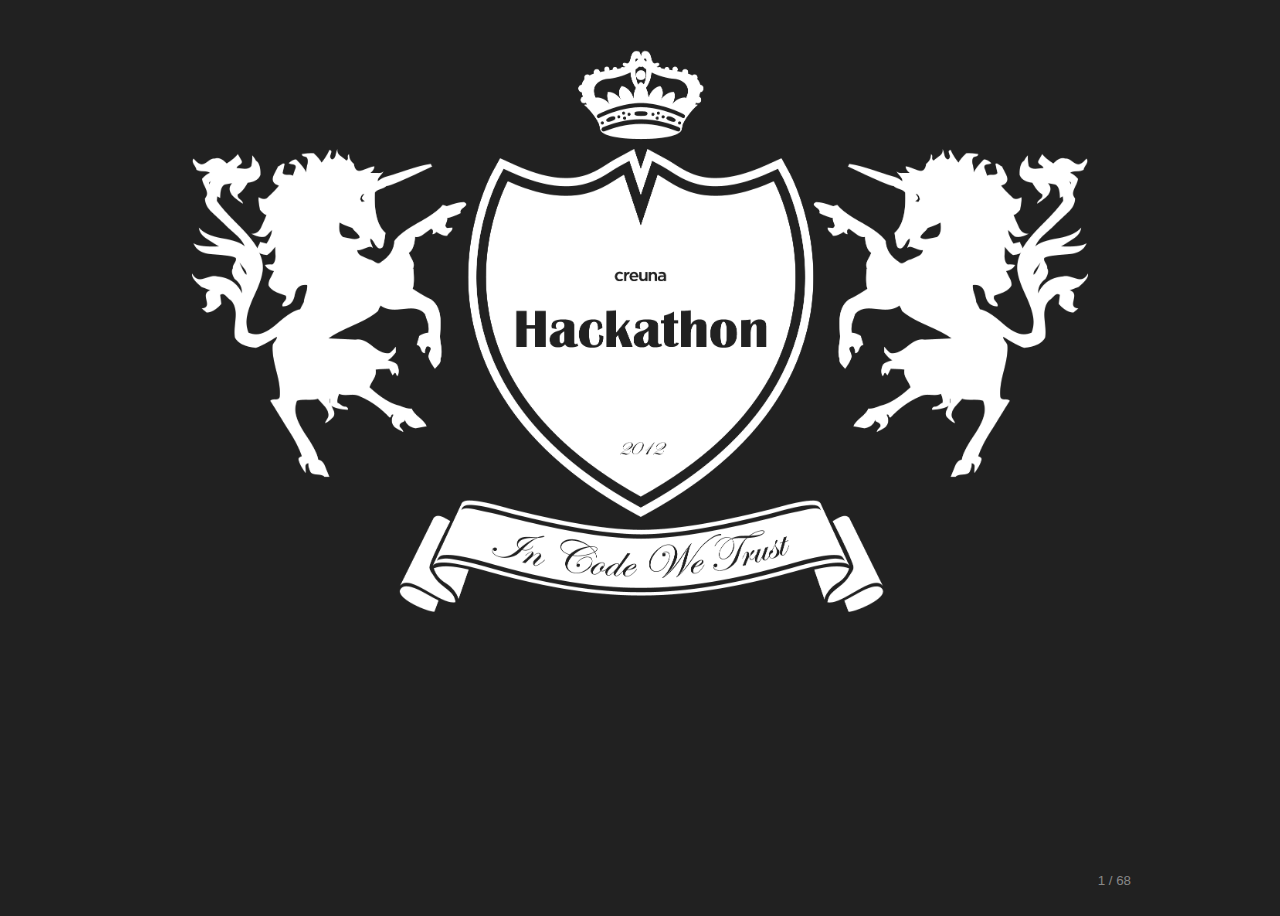
==== slides/hackathon.html @ 1612ad33 "Added hackathon first draft slides." ====
<!DOCTYPE html>
<!--[if lt IE 7]> <html class="no-js ie6" lang="en"> <![endif]-->
<!--[if IE 7]>    <html class="no-js ie7" lang="en"> <![endif]-->
<!--[if IE 8]>    <html class="no-js ie8" lang="en"> <![endif]-->
<!--[if gt IE 8]><!-->  <html class="no-js" lang="en"> <!--<![endif]-->
<head>
	<meta charset="utf-8">
	<meta http-equiv="X-UA-Compatible" content="IE=edge,chrome=1">
	
	<title>Creuna Hackathon 2012</title>
	
	<meta name="author" content="Lars Hundebøl">
	<meta name="viewport" content="width=1024, user-scalable=no">
	
	<!-- Core and extension CSS files -->
	<link rel="stylesheet" href="../core/deck.core.css">
	<link rel="stylesheet" href="../extensions/goto/deck.goto.css">
	<link rel="stylesheet" href="../extensions/menu/deck.menu.css">
	<link rel="stylesheet" href="../extensions/navigation/deck.navigation.css">
	<link rel="stylesheet" href="../extensions/status/deck.status.css">
	<link rel="stylesheet" href="../extensions/hash/deck.hash.css">
	
	
	
	<!-- Transition theme. More available in /themes/transition/ or create your own. -->
	<link rel="stylesheet" href="../themes/transition/horizontal-slide.css">
	
	<!-- Style theme. More available in /themes/style/ or create your own. -->
	<link rel="stylesheet" href="../themes/style/creuna.css">
	
	<script src="../modernizr.custom.js"></script>
</head>

<body class="deck-container">

<!-- Begin slides -->
<section class="slide">
  <img src="../themes/images/hackathon-logo.png" style="margin-top: 50px" />
</section>

<section class="slide">
	<h2>What is a Hackathon?</h2>
	<iframe width="853" height="480" src="http://www.youtube.com/embed/eDnwIPE9kDk?rel=0" frameborder="0" allowfullscreen></iframe>
</section>

<section class="slide">
	<h2>No really, what is a Hackathon?</h2>
	<ol>
		<li class="slide">
			<h3>Team up in small teams</h3>
		</li>
		<li class="slide">
			<h3>Each team will be given a user story of a small task/project</h3>
		</li>
		<li class="slide">
			<h3>See how much we can create in a small amount of time</h3>
		</li>
		<li class="slide">
			<h3>Hack + Marathon = Competition = Prizes</h3>
		</li>
		<li class="slide">
			<h3>Lets have some pizza, sodas and beers</h3>
		</li>
		<li class="slide">
			<h3>But most importantly: Lets have some fun!</h3>
		</li>
	</ol>
</section>

<section class="slide">
	<h2>More Specifically...</h2>
	<ol>
		<li class="slide">
			<h3>Team up (3 on each team)</h3>
			<p>Teams will be announced later</p>
		</li>
		<li class="slide">
			<h3>Choose a User Story</h3>
			<p>Each team will choose a user story, which will be presented shortly.</p>
		</li>
		<li class="slide">
			<h3>Today: Preparation Time</h3>
			<p>Pre-analysis: 1 hour to figure out how to approach the task, who should do what, etc.</p>
		</li>
		<li class="slide">
			<h3>Tomorrow: The Main Event</h3>
			<p>5 hours creating the product and presentation</p>
			<ul>
			  <li>spec'ing</li>
			  <li>developing</li>
			  <li>prototyping</li>
			  <li>conceptualizing</li>
			  <li>and everything else that ends with "ing"</li>
			</ul>
		</li>
		<li class="slide">
			<h3>Monday: The Presentation and Judgement Day</h3>
			<p>Each team will have 10 min. to present their prototype/concept/mockup</p>
		</li>
	</ol>
</section>

<section class="slide">
  
	<h2>Story 1: What's in my refrigerator?</h2>
	<h3 class="slide">As a arla.dk user, I want to be able to find a recipe based on what's in my refrigerator.</h3>
	<h3 class="slide">Things to consider:</h3>
	<ul>
		<li class="slide">How should the UI work, so that it is easy to pick what's in the fridge?</li>
		<li class="slide">How can this potentially be expanded to support meal plans?</li>
		<li class="slide">Can we use existing Arla API's (e.g. the Widget API) to build the solution upon?</li>
		<li class="slide">Should it be mobile?</li>
		<li class="slide">For inspiration click <a href="http://www.goodtoknow.co.uk/recipes/Birthday-cake">here</a></li>
	</ul>
	<h3 class="slide">Potential outcome:</h3>
	<ul>
		<li class="slide">A POC that shows the communication of a simple UI with the backend.</li>
		<li class="slide">A concept or prototype of how the interaction design could be.</li>
	</ul>
			
</section>

<section class="slide">
  
	<h2>Story 2: Recipe Comparer</h2>
	<h3 class="slide">As a arla.dk user, I want an easy way to compare recipes, so that I can e.g. choose the one is high on protein or low on fat.</h3>
	<h3 class="slide">Things to consider:</h3>
	<ul>
		<li class="slide">How should the UI work, so that I easily can pick between recipes that I want to compare?</li>
		<li class="slide">Can we use existing Arla API's (e.g. the Widget API) to build the solution upon?</li>
		<li class="slide">Should it be mobile?</li>
		<li class="slide">For inspiration click <a href="http://mashable.com/2011/05/16/foodily-nutrition-search/">here</a></li>
	</ul>
	<h3 class="slide">Potential outcome:</h3>
	<ul>
		<li class="slide">A POC that shows the communication of a simple UI with the backend.</li>
		<li class="slide">A concept or prototype of how the interaction design could be.</li>
	</ul>
	
</section>

<section class="slide">
  
	<h2>Story 3: My Meal Plan</h2>
	<h3 class="slide">As a arla.dk user, I want an easy way to create my own meal plan, so that I can plan the week ahead.</h3>
	<h3 class="slide">Things to consider:</h3>
	<ul>
		<li class="slide">How should the UI work, so that I can easily find a recipe and put it into my custom meal plan?</li>
		<li class="slide">Can we use existing Arla API's (e.g. the Widget API) to build the solution upon?</li>
		<li class="slide">Should it be mobile?</li>
		<li class="slide">For inspiration click <a href="http://www.youtube.com/watch?v=Jl1V6Zo2HGg">here</a></li>
	</ul>
	<h3 class="slide">Potential outcome:</h3>
	<ul>
		<li class="slide">A POC that shows the communication of a simple UI with the backend.</li>
		<li class="slide">A concept or prototype of how the interaction design could be.</li>
	</ul>
	
</section>

<section class="slide">
  
	<h2>Story ?: The Wildcard</h2>
	<h3 class="slide">As a user I want to...</h3>
	<h3 class="slide">Only criteria: It is related to one of our clients or something that will help the team internally.</h3>
	
</section>

<section class="slide">
  
	<h2>The Teams</h2>
	<ul>
		<li class="slide">
			<h3>Team A:</h3>
			<ol>
			  <li>Max Moushkin</li>
			  <li>Pavel Cherkashin</li>
			  <li>Renat Khasanshin</li>
			</ol>
		</li>
		<li class="slide">
			<h3>Team B:</h3>
			<ol>
			  <li>Andrew Sanin</li>
			  <li>Liv Madsen</li>
			  <li>Tatiana Shekhovtsova</li>
			</ol>
		</li>
		<li class="slide">
			<h3>Team C:</h3>
			<ol>
			  <li>???</li>
			</ol>
		</li>
	</ul>
	
</section>

<section class="slide">
  
	<h2>The Rules</h2>
	<ol>
		<li class="slide">
			<h3>You do not talk about Creuna Hackathon.</h3>
		</li>
		<li class="slide">
			<h3>You DO NOT talk about Creuna Hackathon.</h3>
		</li>
		<li class="slide">
			<h3>You can use whatever tool you deem necessary to achieve your user story.</h3>
			<p>Visual Studio, Word, Git, TFS, Solitaire</p>
		</li>
		<li class="slide">
			<h3>You can use whatever method or process.</h3>
			<p>Agile, Waterfall, Trial-and-Error, Whether you have one Team-Lead, or you are all Team Leaders</p>
		</li>
		<li class="slide">
			<h3>Each team must choose one of the presented user stories.</h3>
		</li>
		<li class="slide">
			<h3>For a user story to be fully completed, each team must at least have:</h3>
			<ol>
			  <li>
			    <h4>A Detailed Spec</h4>
			    <p>In the format of the "Creuna" User Story</p>
			  </li>
			  <li>
			    <h4>A Product</h4>
			    <p>Concept Description/Prototype/Mockup/Whatever</p>
			  </li>
			  <li>
			    <h4>A Presentation</h4>
			    <p>10 min of PowerPoint/Demo/Song and Dance</p>
			  </li>
			</ol>
		</li>
	</ol>
	
</section>

<section class="slide">
	<h2>The Price</h2>
	<ol>
	  <li class="slide">
			<h3>Independent Panel of Judges</h3>
			<p>The judges are...</p>
		</li>
		<li class="slide">
			<h3>Judged and given points on the following criteria:</h3>
			<ul>
			  <li class="slide">The completeness of the Spec</li>
			  <li class="slide">The product produced</li>
			  <li class="slide">The presentation</li>
			</ul>
		</li>
		<li class="slide">
		  <h3>So what is the price?</h3>
		</li>
	</ol>
</section>

<section class="slide">
	<h6>Questions?</h6>
</section>

<!-- deck.navigation snippet -->
<a href="#" class="deck-prev-link" title="Previous">&#8592;</a>
<a href="#" class="deck-next-link" title="Next">&#8594;</a>

<!-- deck.status snippet -->
<p class="deck-status" style="position: absolute">
	<span class="deck-status-current"></span>
	/
	<span class="deck-status-total"></span>
</p>

<!-- deck.goto snippet -->
<form action="." method="get" class="goto-form">
	<label for="goto-slide">Go to slide:</label>
	<input type="text" name="slidenum" id="goto-slide" list="goto-datalist">
	<datalist id="goto-datalist"></datalist>
	<input type="submit" value="Go">
</form>

<!-- deck.hash snippet -->
<a href="." title="Permalink to this slide" class="deck-permalink">#</a>

<script>window.jQuery || document.write('<script src="../jquery-1.7.min.js"><\/script>')</script>

<!-- Deck Core and extensions -->
<script src="../core/deck.core.js"></script>
<script src="../extensions/hash/deck.hash.js"></script>
<script src="../extensions/menu/deck.menu.js"></script>
<script src="../extensions/goto/deck.goto.js"></script>
<script src="../extensions/status/deck.status.js"></script>
<script src="../extensions/navigation/deck.navigation.js"></script>

<!-- Initialize the deck -->
<script>
$(function() {
	$.deck('.slide');
});
</script>

</body>
</html>
---- core/deck.core.css ----
html {
  height: 100%;
}

.deck-container {
  position: relative;
  height: 100%;
  width: 70%;
  margin: 0 auto;
  padding: 0 48px;
  font-size: 16px;
  line-height: 1.25;
  overflow: hidden;
  /* Resets and base styles from HTML5 Boilerplate */
  /* End HTML5 Boilerplate adaptations */
}
.js .deck-container {
  visibility: hidden;
}
.ready .deck-container {
  visibility: visible;
}
.touch .deck-container {
  -webkit-text-size-adjust: none;
}
.deck-container div, .deck-container span, .deck-container object, .deck-container iframe,
.deck-container h1, .deck-container h2, .deck-container h3, .deck-container h4, .deck-container h5, .deck-container h6, .deck-container p, .deck-container blockquote, .deck-container pre,
.deck-container abbr, .deck-container address, .deck-container cite, .deck-container code, .deck-container del, .deck-container dfn, .deck-container em, .deck-container img, .deck-container ins, .deck-container kbd, .deck-container q, .deck-container samp,
.deck-container small, .deck-container strong, .deck-container sub, .deck-container sup, .deck-container var, .deck-container b, .deck-container i, .deck-container dl, .deck-container dt, .deck-container dd, .deck-container ol, .deck-container ul, .deck-container li,
.deck-container fieldset, .deck-container form, .deck-container label, .deck-container legend,
.deck-container table, .deck-container caption, .deck-container tbody, .deck-container tfoot, .deck-container thead, .deck-container tr, .deck-container th, .deck-container td,
.deck-container article, .deck-container aside, .deck-container canvas, .deck-container details, .deck-container figcaption, .deck-container figure,
.deck-container footer, .deck-container header, .deck-container hgroup, .deck-container menu, .deck-container nav, .deck-container section, .deck-container summary,
.deck-container time, .deck-container mark, .deck-container audio, .deck-container video {
  margin: 0;
  padding: 0;
  border: 0;
  font-size: 100%;
  font: inherit;
  vertical-align: baseline;
}
.deck-container article, .deck-container aside, .deck-container details, .deck-container figcaption, .deck-container figure,
.deck-container footer, .deck-container header, .deck-container hgroup, .deck-container menu, .deck-container nav, .deck-container section {
  display: block;
}
.deck-container blockquote, .deck-container q {
  quotes: none;
}
.deck-container blockquote:before, .deck-container blockquote:after, .deck-container q:before, .deck-container q:after {
  content: "";
  content: none;
}
.deck-container ins {
  background-color: #ff9;
  color: #000;
  text-decoration: none;
}
.deck-container mark {
  background-color: #ff9;
  color: #000;
  font-style: italic;
  font-weight: bold;
}
.deck-container del {
  text-decoration: line-through;
}
.deck-container abbr[title], .deck-container dfn[title] {
  border-bottom: 1px dotted;
  cursor: help;
}
.deck-container table {
  border-collapse: collapse;
  border-spacing: 0;
}
.deck-container hr {
  display: block;
  height: 1px;
  border: 0;
  border-top: 1px solid #ccc;
  margin: 1em 0;
  padding: 0;
}
.deck-container input, .deck-container select {
  vertical-align: middle;
}
.deck-container select, .deck-container input, .deck-container textarea, .deck-container button {
  font: 99% sans-serif;
}
.deck-container pre, .deck-container code, .deck-container kbd, .deck-container samp {
  font-family: monospace, sans-serif;
}
.deck-container a {
  -webkit-tap-highlight-color: rgba(0, 0, 0, 0);
}
.deck-container a:hover, .deck-container a:active {
  outline: none;
}
.deck-container ul, .deck-container ol {
  margin-left: 2em;
  vertical-align: top;
}
.deck-container ol {
  list-style-type: decimal;
}
.deck-container nav ul, .deck-container nav li {
  margin: 0;
  list-style: none;
  list-style-image: none;
}
.deck-container small {
  font-size: 85%;
}
.deck-container strong, .deck-container th {
  font-weight: bold;
}
.deck-container td {
  vertical-align: top;
}
.deck-container sub, .deck-container sup {
  font-size: 75%;
  line-height: 0;
  position: relative;
}
.deck-container sup {
  top: -0.5em;
}
.deck-container sub {
  bottom: -0.25em;
}
.deck-container textarea {
  overflow: auto;
}
.ie6 .deck-container legend, .ie7 .deck-container legend {
  margin-left: -7px;
}
.deck-container input[type="radio"] {
  vertical-align: text-bottom;
}
.deck-container input[type="checkbox"] {
  vertical-align: bottom;
}
.ie7 .deck-container input[type="checkbox"] {
  vertical-align: baseline;
}
.ie6 .deck-container input {
  vertical-align: text-bottom;
}
.deck-container label, .deck-container input[type="button"], .deck-container input[type="submit"], .deck-container input[type="image"], .deck-container button {
  cursor: pointer;
}
.deck-container button, .deck-container input, .deck-container select, .deck-container textarea {
  margin: 0;
}
.deck-container input:invalid, .deck-container textarea:invalid {
  border-radius: 1px;
  -moz-box-shadow: 0px 0px 5px red;
  -webkit-box-shadow: 0px 0px 5px red;
  box-shadow: 0px 0px 5px red;
}
.deck-container input:invalid .no-boxshadow, .deck-container textarea:invalid .no-boxshadow {
  background-color: #f0dddd;
}
.deck-container button {
  width: auto;
  overflow: visible;
}
.ie7 .deck-container img {
  -ms-interpolation-mode: bicubic;
}
.deck-container, .deck-container select, .deck-container input, .deck-container textarea {
  color: #444;
}
.deck-container a {
  color: #607890;
}
.deck-container a:hover, .deck-container a:focus {
  color: #036;
}
.deck-container a:link {
  -webkit-tap-highlight-color: #fff;
}
.deck-container.deck-loading {
  display: none;
}

.slide {
  width: auto;
  min-height: 100%;
  position: relative;
}
.slide h1 {
  font-size: 4.5em;
}
.slide h1, .slide .vcenter {
  font-weight: bold;
  text-align: center;
  padding-top: 1em;
  max-height: 100%;
}
.csstransforms .slide h1, .csstransforms .slide .vcenter {
  padding: 0 48px;
  position: absolute;
  left: 0;
  right: 0;
  top: 50%;
  -webkit-transform: translate(0, -50%);
  -moz-transform: translate(0, -50%);
  -ms-transform: translate(0, -50%);
  -o-transform: translate(0, -50%);
  transform: translate(0, -50%);
}
.slide .vcenter h1 {
  position: relative;
  top: auto;
  padding: 0;
  -webkit-transform: none;
  -moz-transform: none;
  -ms-transform: none;
  -o-transform: none;
  transform: none;
}
.slide h2 {
  font-size: 2.25em;
  font-weight: bold;
  padding-top: .5em;
  margin: 0 0 .66666em 0;
  border-bottom: 3px solid #888;
}
.slide h3 {
  font-size: 1.4375em;
  font-weight: bold;
  margin-bottom: .30435em;
}
.slide h4 {
  font-size: 1.25em;
  font-weight: bold;
  margin-bottom: .25em;
}
.slide h5 {
  font-size: 1.125em;
  font-weight: bold;
  margin-bottom: .2222em;
}
.slide h6 {
  font-size: 1em;
  font-weight: bold;
}
.slide img, .slide iframe, .slide video {
  display: block;
  max-width: 100%;
}
.slide video, .slide iframe, .slide img {
  display: block;
  margin: 0 auto;
}
.slide p, .slide blockquote, .slide iframe, .slide img, .slide ul, .slide ol, .slide pre, .slide video {
  margin-bottom: 1em;
}
.slide pre {
  white-space: pre;
  white-space: pre-wrap;
  word-wrap: break-word;
  padding: 1em;
  border: 1px solid #888;
}
.slide em {
  font-style: italic;
}
.slide li {
  padding: .25em 0;
  vertical-align: middle;
}

.deck-before, .deck-previous, .deck-next, .deck-after {
  position: absolute;
  left: -999em;
  top: -999em;
}

.deck-current {
  z-index: 2;
}

.slide .slide {
  visibility: hidden;
  position: static;
  min-height: 0;
}

.deck-child-current {
  position: static;
  z-index: 2;
}
.deck-child-current .slide {
  visibility: hidden;
}
.deck-child-current .deck-previous, .deck-child-current .deck-before, .deck-child-current .deck-current {
  visibility: visible;
}

body.deck-container {
  overflow: visible;
}

@media screen and (max-device-width: 480px) {
  /* html { -webkit-text-size-adjust:none; -ms-text-size-adjust:none; } */
}
@media print {
  * {
    background: transparent !important;
    color: black !important;
    text-shadow: none !important;
    filter: none !important;
    -ms-filter: none !important;
    -webkit-box-reflect: none !important;
    -moz-box-reflect: none !important;
    -webkit-box-shadow: none !important;
    -moz-box-shadow: none !important;
    box-shadow: none !important;
  }
  * :before, * :after {
    display: none !important;
  }

  a, a:visited {
    color: #444 !important;
    text-decoration: underline;
  }

  a[href]:after {
    content: " (" attr(href) ")";
  }

  abbr[title]:after {
    content: " (" attr(title) ")";
  }

  .ir a:after, a[href^="javascript:"]:after, a[href^="#"]:after {
    content: "";
  }

  pre, blockquote {
    border: 1px solid #999;
    page-break-inside: avoid;
  }

  thead {
    display: table-header-group;
  }

  tr, img {
    page-break-inside: avoid;
  }

  @page {
    margin: 0.5cm;
}

  p, h2, h3 {
    orphans: 3;
    widows: 3;
  }

  h2, h3 {
    page-break-after: avoid;
  }

  .slide {
    position: static !important;
    visibility: visible !important;
    display: block !important;
    -webkit-transform: none !important;
    -moz-transform: none !important;
    -o-transform: none !important;
    -ms-transform: none !important;
    transform: none !important;
    opacity: 1 !important;
  }

  h1, .vcenter {
    -webkit-transform: none !important;
    -moz-transform: none !important;
    -o-transform: none !important;
    -ms-transform: none !important;
    transform: none !important;
    padding: 0 !important;
    position: static !important;
  }

  .deck-container > .slide {
    page-break-after: always;
  }

  .deck-container {
    width: 100% !important;
    height: auto !important;
    padding: 0 !important;
    display: block !important;
  }

  script {
    display: none;
  }
}
---- extensions/goto/deck.goto.css ----
.deck-container .goto-form {
  position: absolute;
  z-index: 3;
  bottom: 10px;
  left: 50%;
  height: 1.75em;
  margin: 0 0 0 -9.125em;
  line-height: 1.75em;
  padding: 0.625em;
  display: none;
  background: #ccc;
  overflow: hidden;
}
.borderradius .deck-container .goto-form {
  -webkit-border-radius: 10px;
  -moz-border-radius: 10px;
  border-radius: 10px;
}
.deck-container .goto-form label {
  font-weight: bold;
}
.deck-container .goto-form label, .deck-container .goto-form input {
  display: inline-block;
  font-family: inherit;
}

.deck-goto .goto-form {
  display: block;
}

#goto-slide {
  width: 8.375em;
  margin: 0 0.625em;
  height: 1.4375em;
}

@media print {
  .goto-form, #goto-slide {
    display: none !important;
  }
}
---- extensions/menu/deck.menu.css ----
.deck-menu .slide {
  background: #eee;
  position: relative;
  left: 0;
  top: 0;
  visibility: visible;
  cursor: pointer;
}
.no-csstransforms .deck-menu > .slide {
  float: left;
  width: 22%;
  height: 22%;
  min-height: 0;
  margin: 1%;
  font-size: 0.22em;
  overflow: hidden;
  padding: 0 0.5%;
}
.csstransforms .deck-menu > .slide {
  -webkit-transform: scale(0.22) !important;
  -moz-transform: scale(0.22) !important;
  -o-transform: scale(0.22) !important;
  -ms-transform: scale(0.22) !important;
  transform: scale(0.22) !important;
  -webkit-transform-origin: 0 0;
  -moz-transform-origin: 0 0;
  -o-transform-origin: 0 0;
  -ms-transform-origin: 0 0;
  transform-origin: 0 0;
  -webkit-box-sizing: border-box;
  -moz-box-sizing: border-box;
  box-sizing: border-box;
  width: 100%;
  height: 100%;
  overflow: hidden;
  padding: 0 48px;
  margin: 12px;
}
.deck-menu iframe, .deck-menu img, .deck-menu video {
  max-width: 100%;
}
.deck-menu .deck-current, .no-touch .deck-menu .slide:hover {
  background: #ddf;
}
.deck-menu.deck-container:hover .deck-prev-link, .deck-menu.deck-container:hover .deck-next-link {
  display: none;
}
---- extensions/navigation/deck.navigation.css ----
.deck-container .deck-prev-link, .deck-container .deck-next-link {
  display: none;
  position: absolute;
  z-index: 3;
  top: 50%;
  width: 32px;
  height: 32px;
  margin-top: -16px;
  font-size: 20px;
  font-weight: bold;
  line-height: 32px;
  vertical-align: middle;
  text-align: center;
  text-decoration: none;
  color: #fff;
  background: #888;
}
.borderradius .deck-container .deck-prev-link, .borderradius .deck-container .deck-next-link {
  -webkit-border-radius: 16px;
  -moz-border-radius: 16px;
  border-radius: 16px;
}
.deck-container .deck-prev-link:hover, .deck-container .deck-prev-link:focus, .deck-container .deck-prev-link:active, .deck-container .deck-prev-link:visited, .deck-container .deck-next-link:hover, .deck-container .deck-next-link:focus, .deck-container .deck-next-link:active, .deck-container .deck-next-link:visited {
  color: #fff;
}
.deck-container .deck-prev-link {
  left: 8px;
}
.deck-container .deck-next-link {
  right: 8px;
}
.deck-container:hover .deck-prev-link, .deck-container:hover .deck-next-link {
  display: block;
}
.deck-container:hover .deck-prev-link.deck-nav-disabled, .touch .deck-container:hover .deck-prev-link, .deck-container:hover .deck-next-link.deck-nav-disabled, .touch .deck-container:hover .deck-next-link {
  display: none;
}

@media print {
  .deck-prev-link, .deck-next-link {
    display: none !important;
  }
}
---- extensions/status/deck.status.css ----
.deck-container .deck-status {
  position: absolute;
  bottom: 10px;
  right: 5px;
  color: #888;
  z-index: 3;
  margin: 0;
}

body.deck-container .deck-status {
  position: fixed;
}

@media print {
  .deck-status {
    display: none;
  }
}
---- extensions/hash/deck.hash.css ----
.deck-container .deck-permalink {
  display: none;
  position: absolute;
  z-index: 4;
  bottom: 30px;
  right: 0;
  width: 48px;
  text-align: center;
}

.no-history .deck-container:hover .deck-permalink {
  display: block;
}
---- themes/transition/horizontal-slide.css ----
.csstransitions.csstransforms {
  overflow-x: hidden;
}
.csstransitions.csstransforms .deck-container > .slide {
  -webkit-transition: -webkit-transform 500ms ease-in-out;
  -moz-transition: -moz-transform 500ms ease-in-out;
  -ms-transition: -ms-transform 500ms ease-in-out;
  -o-transition: -o-transform 500ms ease-in-out;
  transition: transform 500ms ease-in-out;
}
.csstransitions.csstransforms .deck-container:not(.deck-menu) > .slide {
  position: absolute;
  top: 0;
  left: 0;
  -webkit-box-sizing: border-box;
  -moz-box-sizing: border-box;
  box-sizing: border-box;
  width: 100%;
  padding: 0 48px;
}
.csstransitions.csstransforms .deck-container:not(.deck-menu) > .slide .slide {
  position: relative;
  left: 0;
  top: 0;
  -webkit-transition: -webkit-transform 500ms ease-in-out, opacity 500ms ease-in-out;
  -moz-transition: -moz-transform 500ms ease-in-out, opacity 500ms ease-in-out;
  -ms-transition: -ms-transform 500ms ease-in-out, opacity 500ms ease-in-out;
  -o-transition: -o-transform 500ms ease-in-out, opacity 500ms ease-in-out;
  transition: -webkit-transform 500ms ease-in-out, opacity 500ms ease-in-out;
}
.csstransitions.csstransforms .deck-container:not(.deck-menu) > .slide .deck-next, .csstransitions.csstransforms .deck-container:not(.deck-menu) > .slide .deck-after {
  visibility: visible;
  -webkit-transform: translate3d(200%, 0, 0);
  -moz-transform: translate(200%, 0);
  -ms-transform: translate(200%, 0);
  -o-transform: translate(200%, 0);
  transform: translate3d(200%, 0, 0);
}
.csstransitions.csstransforms .deck-container:not(.deck-menu) > .deck-previous {
  -webkit-transform: translate3d(-200%, 0, 0);
  -moz-transform: translate(-200%, 0);
  -ms-transform: translate(-200%, 0);
  -o-transform: translate(-200%, 0);
  transform: translate3d(-200%, 0, 0);
}
.csstransitions.csstransforms .deck-container:not(.deck-menu) > .deck-before {
  -webkit-transform: translate3d(-400%, 0, 0);
  -moz-transform: translate(-400%, 0);
  -ms-transform: translate(-400%, 0);
  -o-transform: translate(-400%, 0);
  transform: translate3d(-400%, 0, 0);
}
.csstransitions.csstransforms .deck-container:not(.deck-menu) > .deck-next {
  -webkit-transform: translate3d(200%, 0, 0);
  -moz-transform: translate(200%, 0);
  -ms-transform: translate(200%, 0);
  -o-transform: translate(200%, 0);
  transform: translate3d(200%, 0, 0);
}
.csstransitions.csstransforms .deck-container:not(.deck-menu) > .deck-after {
  -webkit-transform: translate3d(400%, 0, 0);
  -moz-transform: translate(400%, 0);
  -ms-transform: translate(400%, 0);
  -o-transform: translate(400%, 0);
  transform: translate3d(400%, 0, 0);
}
.csstransitions.csstransforms .deck-container:not(.deck-menu) > .deck-before .slide, .csstransitions.csstransforms .deck-container:not(.deck-menu) > .deck-previous .slide {
  visibility: visible;
}
.csstransitions.csstransforms .deck-container:not(.deck-menu) > .deck-child-current {
  -webkit-transform: none;
  -moz-transform: none;
  -ms-transform: none;
  -o-transform: none;
  transform: none;
}
---- themes/style/creuna.css ----
.deck-container {
  font-family: "Century Gothic", sans-serif;
  font-size: 1.25em;
  background: #212121;
  color: #999; }

.deck-container section.slide {
  /*background: url(../images/c-logo-small.png) #212121;
  background-repeat: no-repeat;
  background-position: left bottom;*/ }

.deck-container section.frontpage {
  background: url(../images/c-logo.png);
  background-position: 0 50%;
  background-repeat: no-repeat; }

.deck-container .slide h1 {
  color: #fff;
  font-weight: normal;
  font-size: 2.0em;
  text-align: left;
  margin-left: 400px;
  padding-top: 240px; }

.deck-container .slide h1.sub {
  color: #918977;
  font-size: 1.0em;
  margin-top: -40px;
  background: url(../images/creuna-logo.png);
  background-repeat: no-repeat;
  background-position: 48px 170px; }

.deck-container .slide h2 {
  color: #fff;
  border: none;
  font-weight: normal; }

.deck-container .slide h3 {
  color: #fff; }

.deck-container .slide h6 {
  position: absolute;
  top: 50%;
  color: #918977;
  text-align: center;
  left: 0;
  right: 0;
  -webkit-transform: translate(0, -50%);
  -moz-transform: translate(0, -50%);
  -ms-transform: translate(0, -50%);
  -o-transform: translate(0, -50%);
  transform: translate(0, -50%);
  font-weight: normal;
  font-style: italic;
  font-size: 4.2em; }

.deck-container .slide p {
  color: #fff; }

.deck-container .slide pre {
  border-color: #ccc; }

.deck-container .slide code {
  color: #888; }

.deck-container .slide blockquote {
  font-size: 2em;
  font-style: italic;
  padding: 1em 2em;
  color: #fff;
  border-left: 5px solid #ccc; }

.deck-container .slide blockquote p {
  margin: 0; }

.deck-container .slide blockquote cite {
  font-size: .5em;
  font-style: normal;
  font-weight: bold;
  color: #fff; }

.deck-container .slide ::-moz-selection {
  background: #c00;
  color: #fff; }

.deck-container .slide ::selection {
  background: #c00;
  color: #fff; }

.deck-container .slide a, .deck-container .slide a:hover, .deck-container .slide a:focus, .deck-container .slide a:active, .deck-container .slide a:visited {
  color: #c00;
  text-decoration: none; }

.deck-container .slide a:hover, .deck-container .slide a:focus {
  text-decoration: underline; }

.deck-container > .slide .deck-before, .deck-container > .slide .deck-previous {
  opacity: 0.4; }

.deck-container .deck-prev-link, .deck-container .deck-next-link {
  background: #918977;
  font-family: serif; }

.deck-container .deck-prev-link, .deck-container .deck-prev-link:hover, .deck-container .deck-prev-link:focus, .deck-container .deck-prev-link:active, .deck-container .deck-prev-link:visited, .deck-container .deck-next-link, .deck-container .deck-next-link:hover, .deck-container .deck-next-link:focus, .deck-container .deck-next-link:active, .deck-container .deck-next-link:visited {
  color: #212121; }

.deck-container .deck-prev-link:hover, .deck-container .deck-prev-link:focus, .deck-container .deck-next-link:hover, .deck-container .deck-next-link:focus {
  background: #fff;
  text-decoration: none; }

.deck-container.deck-menu .slide {
  background: #eee; }

.deck-container.deck-menu .deck-current, .no-touch .deck-container.deck-menu .slide:hover {
  background: #ddf; }

.deck-container .deck-prev-link {
  left: -8px; }

.deck-container .deck-next-link {
  right: -8px; }

.deck-container .deck-logo {
  position: absolute;
  bottom: 10px;
  z-index: 99; }

.deck-container .deck-status {
  position: absolute;
  bottom: 10px;
  font-size: 0.6666em; }
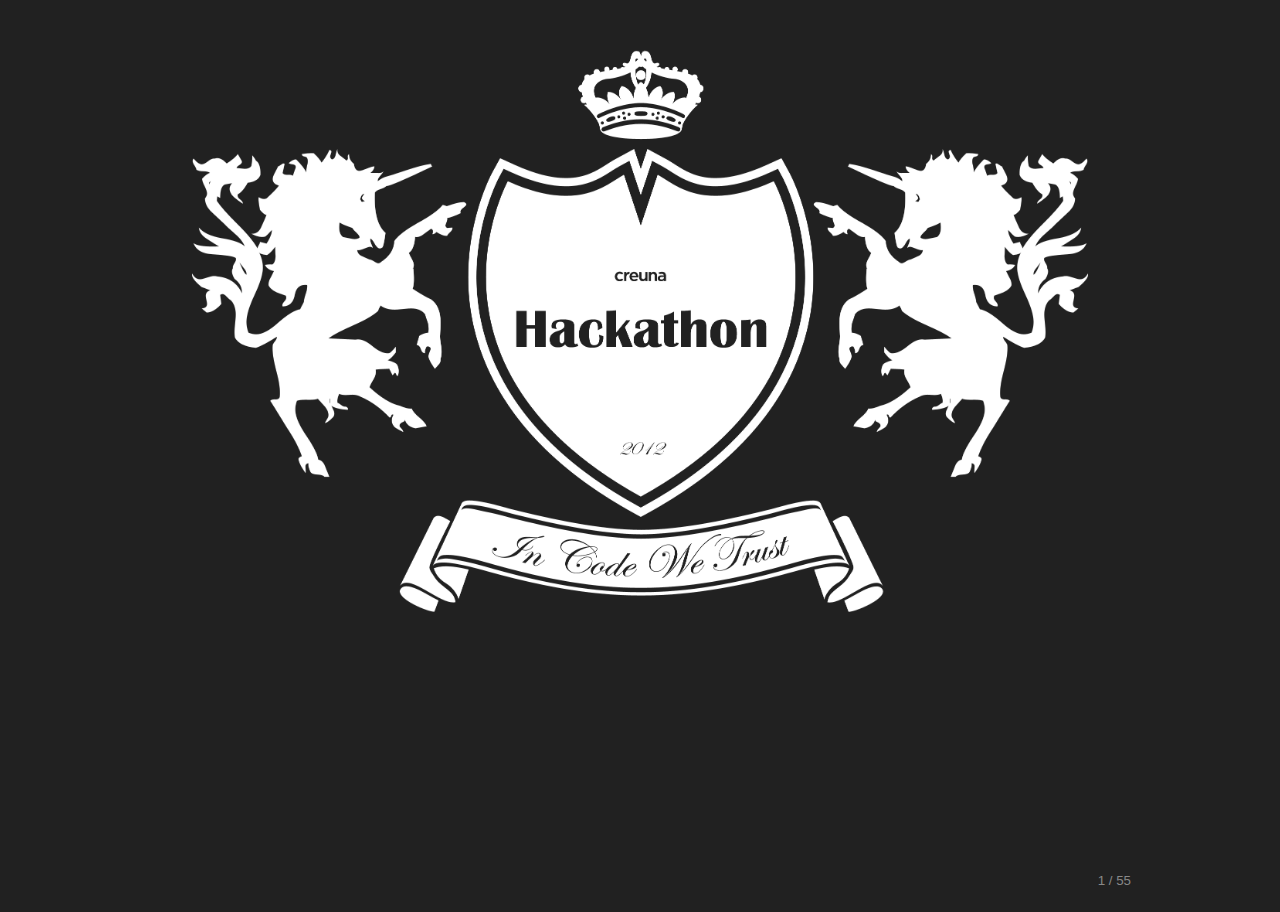
==== commit 0506764e: "Refactored hackathon slide." ====
--- a/slides/hackathon.html
+++ b/slides/hackathon.html
@@ -19,8 +19,6 @@
 	<link rel="stylesheet" href="../extensions/navigation/deck.navigation.css">
 	<link rel="stylesheet" href="../extensions/status/deck.status.css">
 	<link rel="stylesheet" href="../extensions/hash/deck.hash.css">
-	
-	
 	
 	<!-- Transition theme. More available in /themes/transition/ or create your own. -->
 	<link rel="stylesheet" href="../themes/transition/horizontal-slide.css">
@@ -102,67 +100,40 @@
 
 <section class="slide">
   
-	<h2>Story 1: What's in my refrigerator?</h2>
-	<h3 class="slide">As a arla.dk user, I want to be able to find a recipe based on what's in my refrigerator.</h3>
+	<h2>User Stories</h2>
+	<h3 class="slide">ARLA1: As a arla.dk user, I want to be able to find a recipe based on what's in my refrigerator.</h3>
+	<h3 class="slide">ARLA2: As a arla.dk user, I want an easy way to compare recipes, so that I can e.g. choose the one that is high on protein or low on fat.</h3>
+	<h3 class="slide">ARLA3: As a arla.dk user, I want an easy way to create my own meal plan, so that I can plan the week ahead.</h3>
+	<h3 class="slide">CREUNA: As a developer, I want a quick way to see the current status of the hosting environment for the Arla platform on a dashboard (similar to Geckoboard).</h3>
+	<h3 class="slide">WILDCARD: As a user I want to...</h3>
+	<h3 class="slide">Only criteria: It is related to one of our clients or something that will help the team internally.</h3>
+</section>
+
+<section class="slide">
+  
+	<h2>Additional Information</h2>
 	<h3 class="slide">Things to consider:</h3>
 	<ul>
+	  <li class="slide">How should the UI work?</li>
+		<li class="slide">Can we use existing Arla API's (e.g. the Widget API) to build the solution upon?</li>
 		<li class="slide">How should the UI work, so that it is easy to pick what's in the fridge?</li>
-		<li class="slide">How can this potentially be expanded to support meal plans?</li>
-		<li class="slide">Can we use existing Arla API's (e.g. the Widget API) to build the solution upon?</li>
-		<li class="slide">Should it be mobile?</li>
-		<li class="slide">For inspiration click <a href="http://www.goodtoknow.co.uk/recipes/Birthday-cake">here</a></li>
+		<li class="slide">How can this potentially be expanded to support other areas of the domain?</li>
+		<li class="slide">Should we use 3rd party software/API's?</li>
 	</ul>
 	<h3 class="slide">Potential outcome:</h3>
 	<ul>
-		<li class="slide">A POC that shows the communication of a simple UI with the backend.</li>
-		<li class="slide">A concept or prototype of how the interaction design could be.</li>
-	</ul>
-			
-</section>
-
-<section class="slide">
-  
-	<h2>Story 2: Recipe Comparer</h2>
-	<h3 class="slide">As a arla.dk user, I want an easy way to compare recipes, so that I can e.g. choose the one is high on protein or low on fat.</h3>
-	<h3 class="slide">Things to consider:</h3>
-	<ul>
-		<li class="slide">How should the UI work, so that I easily can pick between recipes that I want to compare?</li>
-		<li class="slide">Can we use existing Arla API's (e.g. the Widget API) to build the solution upon?</li>
-		<li class="slide">Should it be mobile?</li>
-		<li class="slide">For inspiration click <a href="http://mashable.com/2011/05/16/foodily-nutrition-search/">here</a></li>
-	</ul>
-	<h3 class="slide">Potential outcome:</h3>
-	<ul>
-		<li class="slide">A POC that shows the communication of a simple UI with the backend.</li>
-		<li class="slide">A concept or prototype of how the interaction design could be.</li>
-	</ul>
-	
-</section>
-
-<section class="slide">
-  
-	<h2>Story 3: My Meal Plan</h2>
-	<h3 class="slide">As a arla.dk user, I want an easy way to create my own meal plan, so that I can plan the week ahead.</h3>
-	<h3 class="slide">Things to consider:</h3>
-	<ul>
-		<li class="slide">How should the UI work, so that I can easily find a recipe and put it into my custom meal plan?</li>
-		<li class="slide">Can we use existing Arla API's (e.g. the Widget API) to build the solution upon?</li>
-		<li class="slide">Should it be mobile?</li>
-		<li class="slide">For inspiration click <a href="http://www.youtube.com/watch?v=Jl1V6Zo2HGg">here</a></li>
-	</ul>
-	<h3 class="slide">Potential outcome:</h3>
-	<ul>
-		<li class="slide">A POC that shows the communication of a simple UI with the backend.</li>
-		<li class="slide">A concept or prototype of how the interaction design could be.</li>
-	</ul>
-	
-</section>
-
-<section class="slide">
-  
-	<h2>Story ?: The Wildcard</h2>
-	<h3 class="slide">As a user I want to...</h3>
-	<h3 class="slide">Only criteria: It is related to one of our clients or something that will help the team internally.</h3>
+		<li class="slide">Focus on backend: e.g. communication of a simple UI with the existing backend.</li>
+		<li class="slide">Focus on frontend: e.g. what is the best way to interact with the application.</li>
+		<li class="slide">It can be mobile or desktop</li>
+		<li class="slide">Does not need to be all code, it can also be a concept drawing or mockup, , ...</li>
+	</ul>
+	<h3 class="slide">Links for inspiration:</h3>
+	<ul class="slide">
+	  <li><a href="http://mashable.com/2011/05/16/foodily-nutrition-search/">http://mashable.com/2011/05/16/foodily-nutrition-search/</a></li>
+		<li><a href="http://www.youtube.com/watch?v=Jl1V6Zo2HGg">http://www.youtube.com/watch?v=Jl1V6Zo2HGg</a></li>
+		<li><a href="http://www.goodtoknow.co.uk/recipes/Birthday-cake">http://www.goodtoknow.co.uk/recipes/Birthday-cake</a></li>
+		<li><a href="http://www.geckoboard.com/">http://www.geckoboard.com/</a></li>
+	</ul>
 	
 </section>
 
@@ -187,10 +158,12 @@
 			</ol>
 		</li>
 		<li class="slide">
-			<h3>Team C:</h3>
-			<ol>
-			  <li>???</li>
-			</ol>
+			<h3>Team C (a.k.a. The Dream Team)*:</h3>
+			<ol>
+			  <li>Martin Brogaard</li>
+			  <li>Lars Hundebøl</li>
+			</ol>
+			<p>* Disqualified for being a part of the competition.</p>
 		</li>
 	</ul>
 	
@@ -201,35 +174,32 @@
 	<h2>The Rules</h2>
 	<ol>
 		<li class="slide">
-			<h3>You do not talk about Creuna Hackathon.</h3>
-		</li>
-		<li class="slide">
 			<h3>You DO NOT talk about Creuna Hackathon.</h3>
 		</li>
 		<li class="slide">
 			<h3>You can use whatever tool you deem necessary to achieve your user story.</h3>
-			<p>Visual Studio, Word, Git, TFS, Solitaire</p>
+			<p>C#, Python, JavaScript, Coffee Script, Visual Studio, Sublime, Notepad, Word, Git, TFS, Solitaire, ...</p>
 		</li>
 		<li class="slide">
 			<h3>You can use whatever method or process.</h3>
-			<p>Agile, Waterfall, Trial-and-Error, Whether you have one Team-Lead, or you are all Team Leaders</p>
+			<p>Agile, Waterfall, Trial-and-Error, Hack-and-Slash, You can have one Team-Lead, or you are all Team Leaders</p>
 		</li>
 		<li class="slide">
 			<h3>Each team must choose one of the presented user stories.</h3>
 		</li>
 		<li class="slide">
-			<h3>For a user story to be fully completed, each team must at least have:</h3>
+			<h3>For a user story to be fully completed, each team must at least have a:</h3>
 			<ol>
 			  <li>
-			    <h4>A Detailed Spec</h4>
+			    <h4>Detailed Spec</h4>
 			    <p>In the format of the "Creuna" User Story</p>
 			  </li>
 			  <li>
-			    <h4>A Product</h4>
+			    <h4>Product</h4>
 			    <p>Concept Description/Prototype/Mockup/Whatever</p>
 			  </li>
 			  <li>
-			    <h4>A Presentation</h4>
+			    <h4>Presentation</h4>
 			    <p>10 min of PowerPoint/Demo/Song and Dance</p>
 			  </li>
 			</ol>
@@ -243,7 +213,7 @@
 	<ol>
 	  <li class="slide">
 			<h3>Independent Panel of Judges</h3>
-			<p>The judges are...</p>
+			<p>The judges are TBD</p>
 		</li>
 		<li class="slide">
 			<h3>Judged and given points on the following criteria:</h3>
@@ -255,12 +225,14 @@
 		</li>
 		<li class="slide">
 		  <h3>So what is the price?</h3>
+		  <p>TBD</p>
 		</li>
 	</ol>
 </section>
 
 <section class="slide">
 	<h6>Questions?</h6>
+	<h2 class="slide">Martin Quote: "Let's rock and roll!"</h2>
 </section>
 
 <!-- deck.navigation snippet -->
